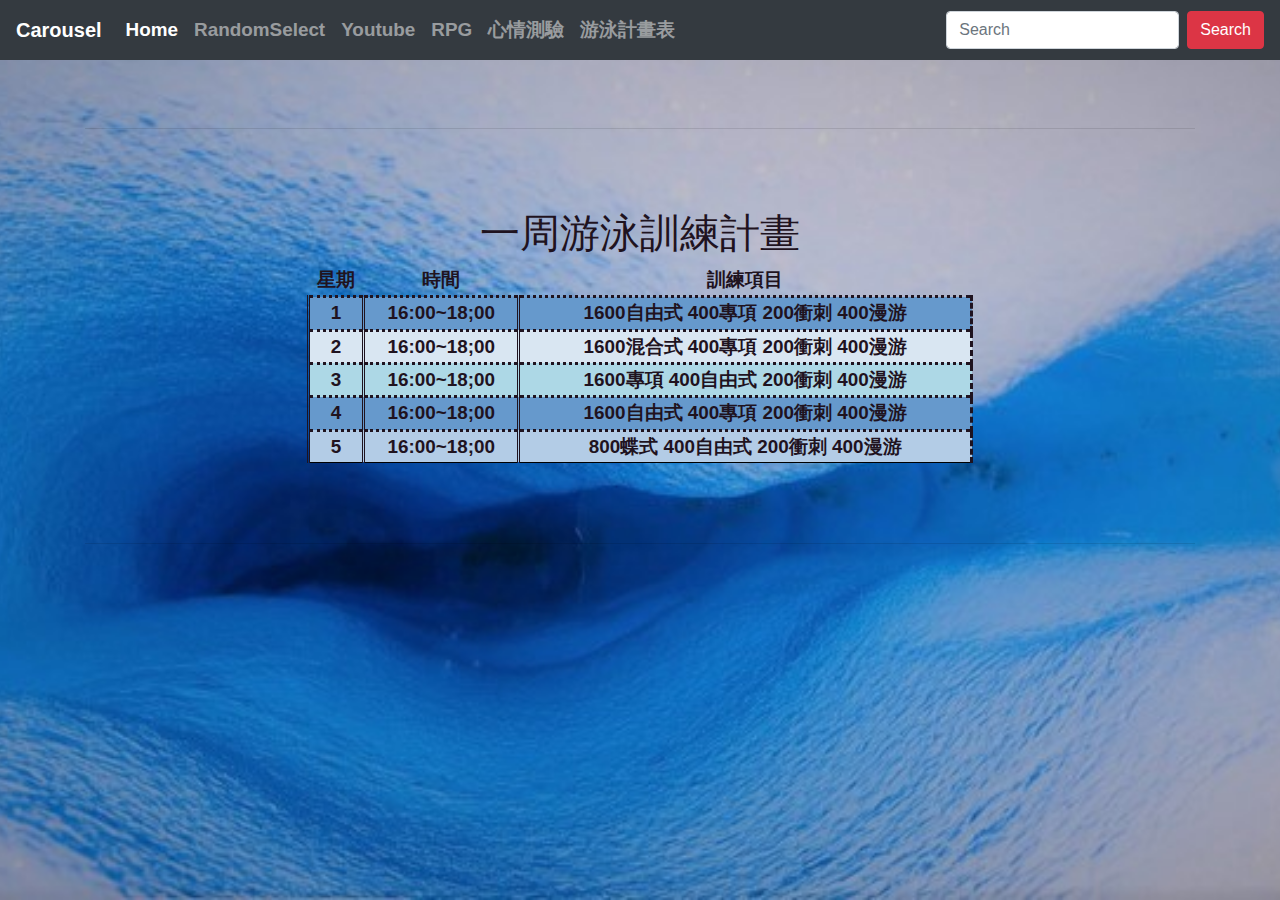
==== club-course.html @ cb8af85d "First commit" ====
<!doctype html>
<html lang="en">
  <head>
    <meta charset="utf-8">
    <meta name="viewport" content="width=device-width, initial-scale=1, shrink-to-fit=no">
    <meta name="description" content="">
    <meta name="author" content="">
    <link rel="icon" href="favicon.ico">

    <title>Carousel Template for Bootstrap</title>

    <!-- Bootstrap core CSS -->
    <link href="dist/css/bootstrap.min.css" rel="stylesheet">
    <link href="club-course/style.css" rel="stylesheet">
    
    <!-- Custom styles for this template -->
    <link href="carousel.css" rel="stylesheet">
  </head>
  <body>

    <header>
      <nav class="navbar navbar-expand-md navbar-dark fixed-top bg-dark">
        <a class="navbar-brand" href="#">Carousel</a>
        <button class="navbar-toggler" type="button" data-toggle="collapse" data-target="#navbarCollapse" aria-controls="navbarCollapse" aria-expanded="false" aria-label="Toggle navigation">
          <span class="navbar-toggler-icon"></span>
        </button>
        <div class="collapse navbar-collapse" id="navbarCollapse">
          <ul class="navbar-nav mr-auto">
            <li class="nav-item active">
              <a class="nav-link" href="index.html">Home </a>
            </li>
            <li class="nav-item">
              <a class="nav-link" href="random-select.html">RandomSelect</a>
            </li>
            <li class="nav-item">
                <a class="nav-link" href="youtube.html">Youtube</a>
            </li>
            <li class="nav-item">
                <a class="nav-link" href="rpg.html">RPG</a>
            </li>
            <li class="nav-item">
                <a class="nav-link" href="mood-test.html">心情測驗</a>
            </li>
            <li class="nav-item">
                <a class="nav-link" href="#">游泳計畫表</a>
            </li>
            
          </ul>
          <form class="form-inline mt-2 mt-md-0">
            <input class="form-control mr-sm-2" type="text" placeholder="Search" aria-label="Search">
            <button class="btn btn-danger" type="submit">Search</button>
          </form>
        </div>
      </nav>
    </header>

    <main role="main">
      <div class="container marketing">
        <hr class="featurette-divider">
            <h1>一周游泳訓練計畫</h1>
            <table id="courseTable"></table>

        
        <hr class="featurette-divider">
      </div><!-- /.container -->




    <!-- Bootstrap core JavaScript
    ================================================== -->
    <!-- Placed at the end of the document so the pages load faster -->
    <script src="https://code.jquery.com/jquery-3.3.1.slim.min.js" integrity="sha384-q8i/X+965DzO0rT7abK41JStQIAqVgRVzpbzo5smXKp4YfRvH+8abtTE1Pi6jizo" crossorigin="anonymous"></script>
    <script>window.jQuery || document.write('<script src="assets/js/vendor/jquery-slim.min.js"><\/script>')</script>
    <script src="assets/js/vendor/popper.min.js"></script>
    <script src="dist/js/bootstrap.min.js"></script>
    <!-- Just to make our placeholder images work. Don't actually copy the next line! -->
    <script src="assets/js/vendor/holder.min.js"></script>
    <script src="club-course/topic.js"></script>
    <script src="club-course/main.js"></script>

  </body>
</html>
---- club-course/style.css ----
body{
    text-align: center;
}
table{
    width:60%;
    margin: auto;
    font-size: 0.5cm;
}
td{
    border-bottom: 1px solid black;
    border-style: dotted dashed solid double;
}
---- carousel.css ----
/* GLOBAL STYLES
-------------------------------------------------- */
/* Padding below the footer and lighter body text */

body {
  padding-top: 3rem;
  padding-bottom: 3rem;
  color: #8b2424;
  background: url(img1.jpg);
  background-repeat: no-repeat;
  background-attachment: fixed;
  background-position: center;
  background-size: cover;
  color: rgb(31, 19, 31);
  font-size: 0.5cm;
  font-weight:bold;
}
p.lead {
  font-size: 0.6cm;
  color: rgb(233, 223, 218);
  font-weight:bold;
}

/* CUSTOMIZE THE CAROUSEL
-------------------------------------------------- */

/* Carousel base class */
.carousel {
  margin-bottom: 4rem;
}
/* Since positioning the image, we need to help out the caption */
.carousel-caption {
  bottom: 3rem;
  z-index: 10;

}

/* Declare heights because of positioning of img element */
.carousel-item {
  height: 32rem;
  background-color: rgb(136, 128, 128);

}
.carousel-item > img {
  position: absolute;
  top: 0;
  left: 0;
  min-width: 100%;
  height: 32rem;

}


/* MARKETING CONTENT
-------------------------------------------------- */

/* Center align the text within the three columns below the carousel */
.marketing .col-lg-4 {
  margin-bottom: 1.5rem;
  text-align: center;

}
.marketing h2 {
  font-weight: 400;

}
.marketing .col-lg-4 p {
  margin-right: .75rem;
  margin-left: .75rem;

}


/* Featurettes
------------------------- */

.featurette-divider {
  margin: 5rem 0; /* Space out the Bootstrap <hr> more */

}

/* Thin out the marketing headings */
.featurette-heading {
  font-weight: 300;
  line-height: 1;
  letter-spacing: -.05rem;

}


/* RESPONSIVE CSS
-------------------------------------------------- */

@media (min-width: 40em) {
  /* Bump up size of carousel content */
  .carousel-caption p {
    margin-bottom: 1.25rem;
    font-size: 1.25rem;
    line-height: 1.4;

  }

  .featurette-heading {
    font-size: 50px;

  }
}

@media (min-width: 62em) {
  .featurette-heading {
    margin-top: 7rem;

  }
}
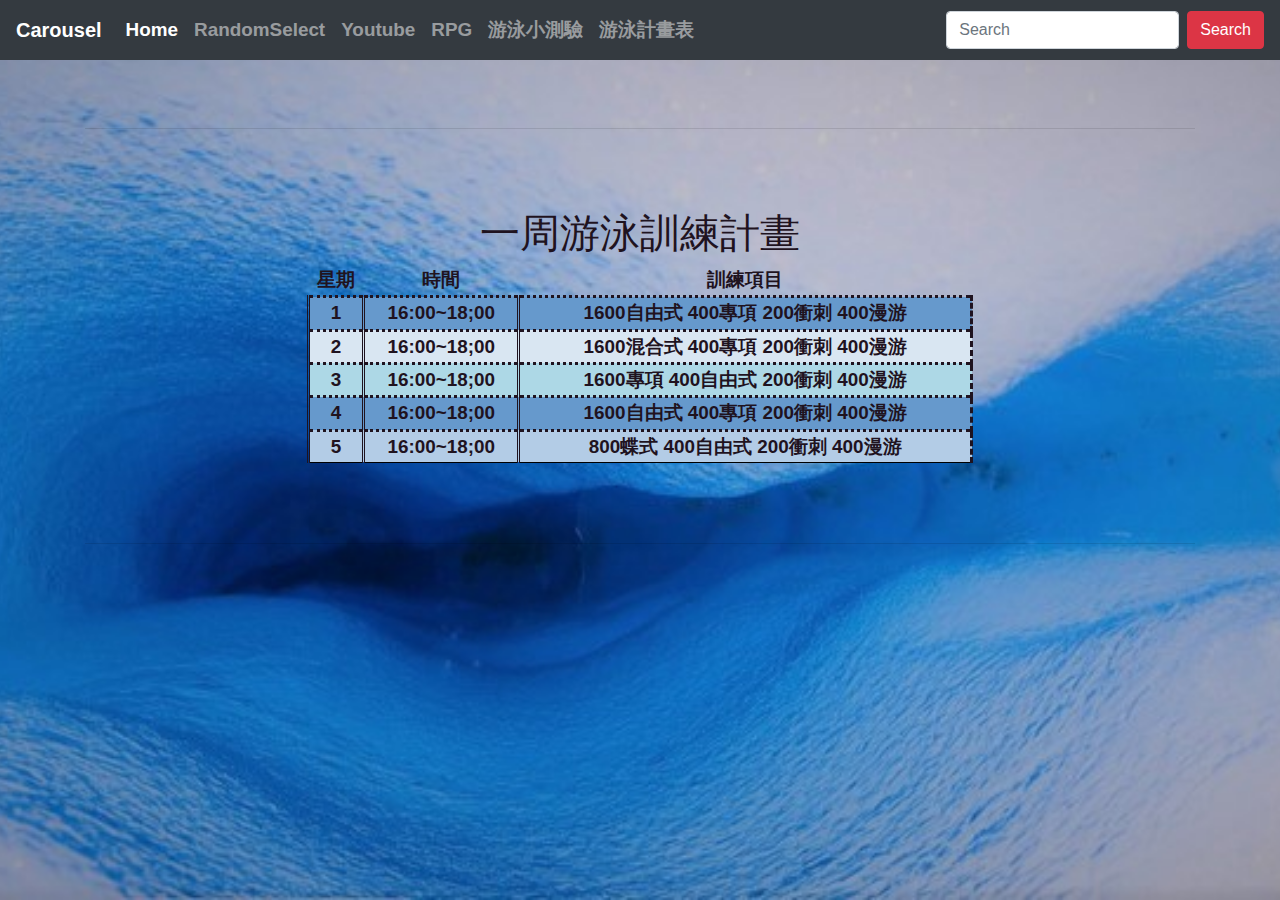
==== commit 4687a6d1: "Update club-course.html" ====
--- a/club-course.html
+++ b/club-course.html
@@ -39,7 +39,7 @@
                 <a class="nav-link" href="rpg.html">RPG</a>
             </li>
             <li class="nav-item">
-                <a class="nav-link" href="mood-test.html">心情測驗</a>
+                <a class="nav-link" href="mood-test.html">游泳小測驗</a>
             </li>
             <li class="nav-item">
                 <a class="nav-link" href="#">游泳計畫表</a>
